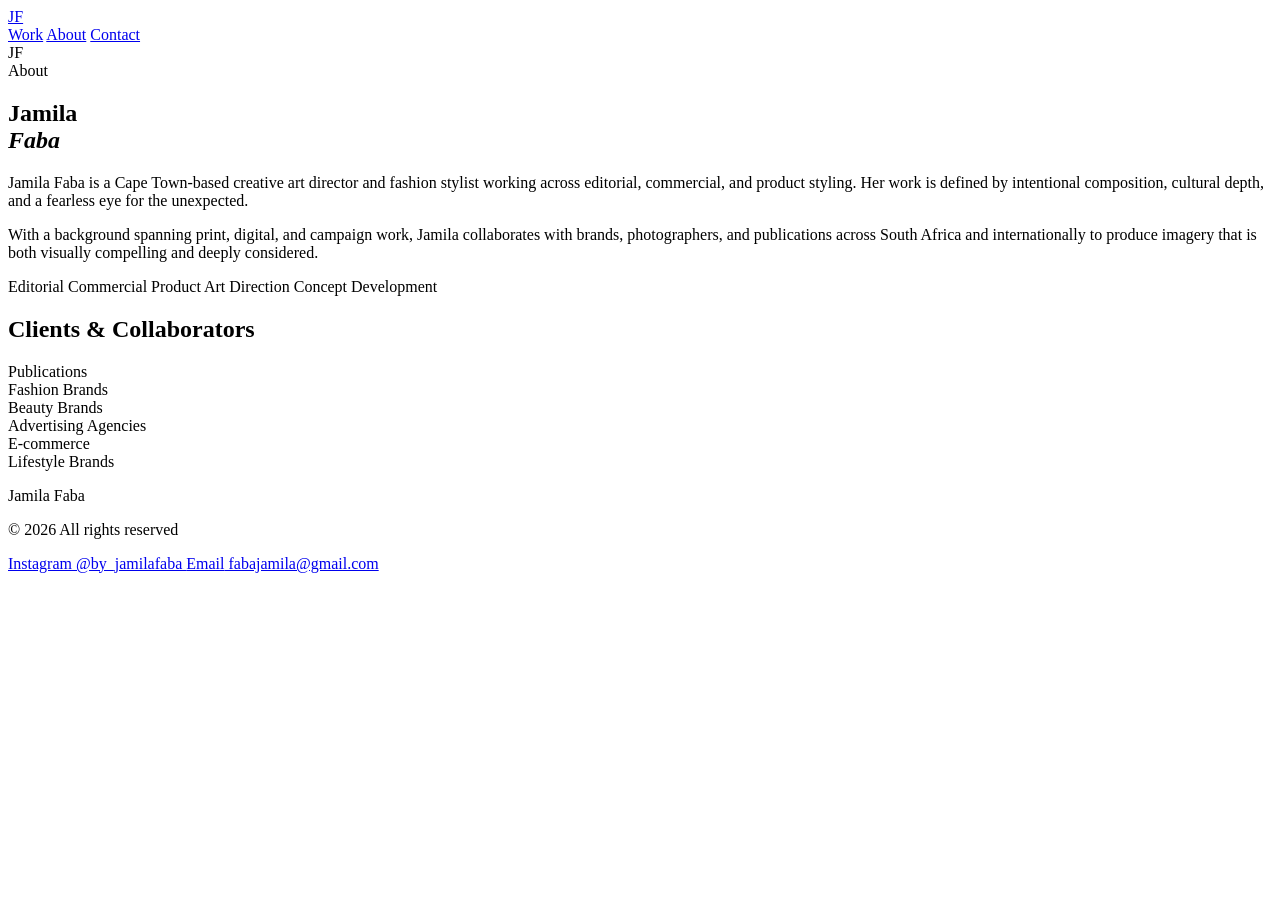
==== about.html @ a2872706 "Add files via upload" ====
<!DOCTYPE html>
<html lang="en">
<head>
  <meta charset="UTF-8">
  <meta name="viewport" content="width=device-width, initial-scale=1.0">
  <title>About — Jamila Faba</title>
  <link rel="stylesheet" href="css/style.css">
  <link rel="preconnect" href="https://fonts.googleapis.com">
  <link href="https://fonts.googleapis.com/css2?family=Cormorant+Garamond:ital,wght@0,300;0,400;1,300&family=Jost:wght@200;300;400&display=swap" rel="stylesheet">
</head>
<body class="page-loaded">

  <nav id="navbar">
    <a href="index.html" class="nav-logo">JF</a>
    <div class="nav-links">
      <a href="index.html" class="nav-link">Work</a>
      <a href="about.html" class="nav-link active">About</a>
      <a href="contact.html" class="nav-link">Contact</a>
    </div>
  </nav>

  <main class="page-main">
    <section class="about-hero">
      <div class="about-img-wrap">
        <div class="about-img-placeholder">
          <span>JF</span>
        </div>
      </div>
      <div class="about-text">
        <span class="eyebrow">About</span>
        <h1>Jamila<br><em>Faba</em></h1>
        <p class="about-bio">
          Jamila Faba is a Cape Town-based creative art director and fashion stylist working across editorial, commercial, and product styling. Her work is defined by intentional composition, cultural depth, and a fearless eye for the unexpected.
        </p>
        <p class="about-bio">
          With a background spanning print, digital, and campaign work, Jamila collaborates with brands, photographers, and publications across South Africa and internationally to produce imagery that is both visually compelling and deeply considered.
        </p>
        <div class="about-tags">
          <span>Editorial</span>
          <span>Commercial</span>
          <span>Product</span>
          <span>Art Direction</span>
          <span>Concept Development</span>
        </div>
      </div>
    </section>

    <section class="about-clients">
      <h2 class="section-label">Clients &amp; Collaborators</h2>
      <div class="clients-grid">
        <div class="client-item">Publications</div>
        <div class="client-item">Fashion Brands</div>
        <div class="client-item">Beauty Brands</div>
        <div class="client-item">Advertising Agencies</div>
        <div class="client-item">E-commerce</div>
        <div class="client-item">Lifestyle Brands</div>
      </div>
    </section>
  </main>

  <footer>
    <div class="footer-inner">
      <div class="footer-left">
        <p class="footer-name">Jamila Faba</p>
        <p class="footer-sub">© 2026 All rights reserved</p>
      </div>
      <div class="footer-right">
        <a href="https://instagram.com/by_jamilafaba" target="_blank" class="footer-link">
          <span>Instagram</span> @by_jamilafaba
        </a>
        <a href="mailto:fabajamila@gmail.com" class="footer-link">
          <span>Email</span> fabajamila@gmail.com
        </a>
      </div>
    </div>
  </footer>

  <script src="js/app.js"></script>
</body>
</html>
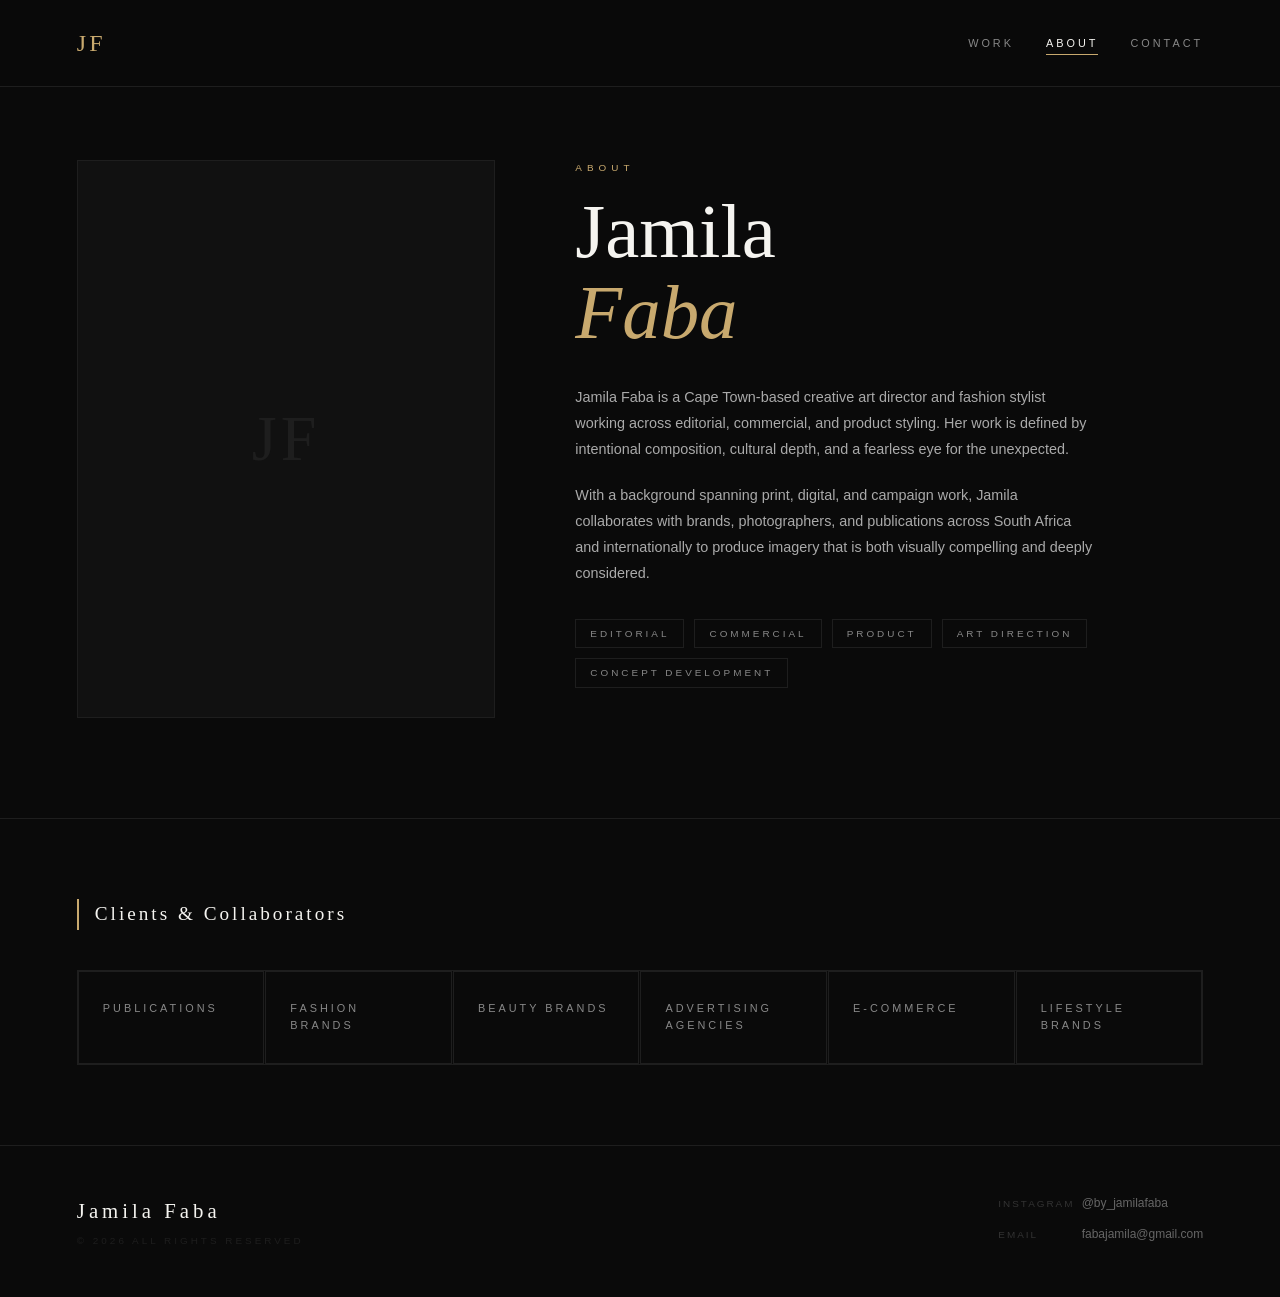
==== commit 369edf60: "Add files via upload" ====
--- a/about.html
+++ b/about.html
@@ -4,7 +4,7 @@
   <meta charset="UTF-8">
   <meta name="viewport" content="width=device-width, initial-scale=1.0">
   <title>About — Jamila Faba</title>
-  <link rel="stylesheet" href="css/style.css">
+  <link rel="stylesheet" href="style.css">
   <link rel="preconnect" href="https://fonts.googleapis.com">
   <link href="https://fonts.googleapis.com/css2?family=Cormorant+Garamond:ital,wght@0,300;0,400;1,300&family=Jost:wght@200;300;400&display=swap" rel="stylesheet">
 </head>
@@ -75,6 +75,6 @@
     </div>
   </footer>
 
-  <script src="js/app.js"></script>
+  <script src="app.js"></script>
 </body>
 </html>
--- a/style.css
+++ b/style.css
@@ -0,0 +1,664 @@
+/* ── Reset & Base ── */
+*, *::before, *::after { box-sizing: border-box; margin: 0; padding: 0; }
+
+:root {
+  --black:   #0a0a0a;
+  --white:   #f5f4f0;
+  --dim:     #888;
+  --border:  #1e1e1e;
+  --accent:  #c8a96e; /* warm gold — Jamila's world */
+  --font-display: 'Cormorant Garamond', Georgia, serif;
+  --font-body:    'Jost', 'Helvetica Neue', Arial, sans-serif;
+}
+
+html { scroll-behavior: smooth; }
+
+body {
+  background: var(--black);
+  color: var(--white);
+  font-family: var(--font-body);
+  font-weight: 300;
+  font-size: 15px;
+  line-height: 1.6;
+  overflow-x: hidden;
+}
+
+a { color: inherit; text-decoration: none; }
+button { cursor: pointer; font-family: var(--font-body); }
+img { display: block; width: 100%; }
+
+.hidden { display: none !important; }
+
+/* ── Splash ── */
+#splash {
+  position: fixed; inset: 0; z-index: 200;
+  display: flex; align-items: center; justify-content: center;
+  text-align: center;
+  transition: transform 0.9s cubic-bezier(0.76, 0, 0.24, 1);
+}
+#splash.gone { transform: translateY(-100vh); pointer-events: none; }
+
+.splash-bg {
+  position: absolute; inset: 0;
+  background:
+    linear-gradient(to bottom, rgba(10,10,10,0.55) 0%, rgba(10,10,10,0.75) 100%),
+    url('https://images.unsplash.com/photo-1509631179647-0177331693ae?auto=format&fit=crop&w=1920&q=80')
+    center center / cover no-repeat;
+}
+
+.splash-content {
+  position: relative; z-index: 1;
+  display: flex; flex-direction: column; align-items: center; gap: 16px;
+  padding: 24px;
+}
+
+.splash-eyebrow {
+  font-family: var(--font-body);
+  font-size: 0.65rem;
+  letter-spacing: 5px;
+  text-transform: uppercase;
+  color: var(--accent);
+  opacity: 0.9;
+}
+
+.splash-name {
+  font-family: var(--font-display);
+  font-size: clamp(3.5rem, 10vw, 7rem);
+  font-weight: 300;
+  letter-spacing: 6px;
+  line-height: 1;
+  text-transform: uppercase;
+}
+
+.splash-title {
+  font-size: 0.75rem;
+  letter-spacing: 4px;
+  text-transform: lowercase;
+  opacity: 0.7;
+  margin-top: -6px;
+}
+
+.enter-btn {
+  margin-top: 32px;
+  background: transparent;
+  border: 1px solid rgba(245,244,240,0.5);
+  color: var(--white);
+  padding: 13px 48px;
+  font-size: 0.7rem;
+  letter-spacing: 5px;
+  text-transform: uppercase;
+  transition: background 0.3s, color 0.3s, border-color 0.3s;
+}
+.enter-btn:hover {
+  background: var(--white);
+  color: var(--black);
+  border-color: var(--white);
+}
+
+/* ── Navbar ── */
+#navbar {
+  position: fixed; top: 0; left: 0; width: 100%;
+  display: flex; align-items: center; justify-content: space-between;
+  padding: 24px 6%;
+  background: rgba(10,10,10,0.95);
+  border-bottom: 1px solid var(--border);
+  z-index: 100;
+  backdrop-filter: blur(6px);
+}
+
+.nav-logo {
+  font-family: var(--font-display);
+  font-size: 1.5rem;
+  font-weight: 300;
+  letter-spacing: 3px;
+  color: var(--accent);
+}
+
+.nav-links {
+  display: flex; align-items: center; gap: 32px;
+}
+
+.nav-link {
+  font-size: 0.68rem;
+  letter-spacing: 3px;
+  text-transform: uppercase;
+  color: var(--dim);
+  transition: color 0.2s;
+  position: relative;
+}
+.nav-link::after {
+  content: '';
+  position: absolute; bottom: -3px; left: 0;
+  width: 0; height: 1px;
+  background: var(--accent);
+  transition: width 0.3s;
+}
+.nav-link:hover, .nav-link.active { color: var(--white); }
+.nav-link.active::after, .nav-link:hover::after { width: 100%; }
+
+.admin-trigger {
+  font-size: 0.65rem;
+  letter-spacing: 3px;
+  text-transform: uppercase;
+  color: var(--border);
+  background: none; border: none;
+  transition: color 0.2s;
+}
+.admin-trigger:hover { color: var(--dim); }
+
+/* ── Hero ── */
+#site { padding-top: 72px; }
+
+.hero {
+  min-height: 60vh;
+  display: flex; flex-direction: column;
+  justify-content: flex-end;
+  padding: 6% 6% 48px;
+  border-bottom: 1px solid var(--border);
+  position: relative;
+}
+
+.hero-eyebrow {
+  display: block;
+  font-size: 0.65rem;
+  letter-spacing: 5px;
+  text-transform: uppercase;
+  color: var(--accent);
+  margin-bottom: 16px;
+}
+
+.hero-headline {
+  font-family: var(--font-display);
+  font-size: clamp(3.5rem, 8vw, 6.5rem);
+  font-weight: 300;
+  line-height: 1.05;
+  letter-spacing: 2px;
+}
+.hero-headline em {
+  font-style: italic;
+  color: var(--accent);
+}
+
+.hero-scroll-hint {
+  position: absolute; bottom: 48px; right: 6%;
+  font-size: 0.65rem;
+  letter-spacing: 4px;
+  color: var(--dim);
+  text-transform: uppercase;
+  writing-mode: vertical-rl;
+  animation: nudge 2s ease-in-out infinite;
+}
+@keyframes nudge {
+  0%, 100% { transform: translateY(0); }
+  50% { transform: translateY(6px); }
+}
+
+/* ── Filter Bar ── */
+.filter-bar {
+  display: flex; align-items: center; gap: 0;
+  padding: 0 6%;
+  border-bottom: 1px solid var(--border);
+  overflow-x: auto;
+}
+
+.filter-btn {
+  background: none; border: none;
+  color: var(--dim);
+  font-size: 0.68rem;
+  letter-spacing: 3px;
+  text-transform: uppercase;
+  padding: 20px 24px;
+  border-bottom: 2px solid transparent;
+  transition: color 0.2s, border-color 0.2s;
+  white-space: nowrap;
+}
+.filter-btn:hover { color: var(--white); }
+.filter-btn.active {
+  color: var(--white);
+  border-bottom-color: var(--accent);
+}
+
+.upload-btn {
+  margin-left: auto;
+  background: none;
+  border: 1px solid var(--border);
+  color: var(--dim);
+  font-size: 0.65rem;
+  letter-spacing: 3px;
+  text-transform: uppercase;
+  padding: 8px 18px;
+  transition: all 0.2s;
+}
+.upload-btn:hover {
+  border-color: var(--white);
+  color: var(--white);
+}
+
+/* ── Gallery ── */
+.gallery {
+  padding: 48px 6% 80px;
+  columns: 3 320px;
+  column-gap: 20px;
+}
+
+.gallery-item {
+  break-inside: avoid;
+  margin-bottom: 20px;
+  position: relative;
+  border: 1px solid var(--border);
+  overflow: hidden;
+  cursor: pointer;
+}
+.gallery-item img {
+  display: block; width: 100%;
+  transition: transform 0.6s cubic-bezier(0.25, 0.46, 0.45, 0.94);
+}
+.gallery-item:hover img { transform: scale(1.03); }
+
+.gallery-item-overlay {
+  position: absolute; inset: 0;
+  background: linear-gradient(to top, rgba(10,10,10,0.7) 0%, transparent 50%);
+  opacity: 0;
+  transition: opacity 0.3s;
+  display: flex; flex-direction: column;
+  justify-content: flex-end;
+  padding: 16px;
+}
+.gallery-item:hover .gallery-item-overlay { opacity: 1; }
+
+.gallery-item-caption {
+  font-size: 0.65rem;
+  letter-spacing: 2px;
+  text-transform: uppercase;
+  color: var(--white);
+}
+.gallery-item-cat {
+  font-size: 0.6rem;
+  letter-spacing: 2px;
+  color: var(--accent);
+  text-transform: uppercase;
+  margin-top: 4px;
+}
+
+.item-delete {
+  position: absolute; top: 10px; right: 10px;
+  background: rgba(10,10,10,0.85);
+  border: 1px solid var(--dim);
+  color: var(--white);
+  width: 28px; height: 28px;
+  display: none; align-items: center; justify-content: center;
+  font-size: 0.9rem;
+  z-index: 2;
+}
+body.admin .item-delete { display: flex; }
+.item-delete:hover { background: #c00; border-color: #c00; }
+
+/* Empty state */
+.empty-state {
+  grid-column: 1/-1;
+  padding: 100px 0;
+  text-align: center;
+  color: var(--dim);
+}
+.empty-state p {
+  font-size: 0.8rem;
+  letter-spacing: 3px;
+  text-transform: uppercase;
+  margin-bottom: 12px;
+}
+.empty-state small {
+  font-size: 0.65rem;
+  letter-spacing: 2px;
+  color: var(--border);
+}
+
+/* ── Modal ── */
+.modal-overlay {
+  position: fixed; inset: 0;
+  background: rgba(10,10,10,0.92);
+  z-index: 500;
+  display: flex; align-items: center; justify-content: center;
+  backdrop-filter: blur(4px);
+}
+
+.modal {
+  background: var(--black);
+  border: 1px solid #2a2a2a;
+  padding: 44px;
+  width: 90%; max-width: 440px;
+  position: relative;
+}
+
+.modal h3 {
+  font-family: var(--font-display);
+  font-size: 1.4rem;
+  font-weight: 300;
+  letter-spacing: 2px;
+  margin-bottom: 28px;
+}
+
+.modal-close {
+  position: absolute; top: 16px; right: 20px;
+  background: none; border: none;
+  color: var(--dim); font-size: 1.6rem;
+  line-height: 1; transition: color 0.2s;
+}
+.modal-close:hover { color: var(--white); }
+
+.field { margin-bottom: 20px; }
+.field label {
+  display: block;
+  font-size: 0.62rem;
+  letter-spacing: 3px;
+  text-transform: uppercase;
+  color: var(--dim);
+  margin-bottom: 8px;
+}
+.field select,
+.field input[type="text"],
+.field input[type="file"] {
+  width: 100%;
+  background: #111;
+  border: 1px solid #2a2a2a;
+  color: var(--white);
+  padding: 10px 12px;
+  font-family: var(--font-body);
+  font-size: 0.82rem;
+  outline: none;
+  transition: border-color 0.2s;
+}
+.field select:focus,
+.field input:focus { border-color: var(--accent); }
+.field select option { background: #111; }
+
+.submit-btn {
+  width: 100%;
+  background: var(--white);
+  color: var(--black);
+  border: none;
+  padding: 14px;
+  font-size: 0.7rem;
+  letter-spacing: 4px;
+  text-transform: uppercase;
+  margin-top: 8px;
+  transition: opacity 0.2s;
+}
+.submit-btn:hover { opacity: 0.85; }
+.submit-btn:disabled { opacity: 0.4; cursor: not-allowed; }
+
+/* ── Lightbox ── */
+.lightbox {
+  position: fixed; inset: 0;
+  background: rgba(10,10,10,0.97);
+  z-index: 600;
+  display: flex; align-items: center; justify-content: center;
+  gap: 24px;
+}
+
+.lb-img-wrap {
+  max-width: 80vw; max-height: 88vh;
+  display: flex; flex-direction: column; align-items: center; gap: 12px;
+}
+.lb-img-wrap img {
+  max-width: 80vw; max-height: 80vh;
+  width: auto; height: auto;
+  object-fit: contain;
+  border: 1px solid var(--border);
+}
+
+.lb-caption {
+  font-size: 0.65rem;
+  letter-spacing: 3px;
+  text-transform: uppercase;
+  color: var(--dim);
+}
+
+.lb-close {
+  position: absolute; top: 24px; right: 32px;
+  background: none; border: none;
+  color: var(--dim); font-size: 2rem;
+  transition: color 0.2s;
+}
+.lb-close:hover { color: var(--white); }
+
+.lb-prev, .lb-next {
+  background: none; border: none;
+  color: var(--dim); font-size: 3rem;
+  padding: 16px;
+  transition: color 0.2s;
+  user-select: none;
+}
+.lb-prev:hover, .lb-next:hover { color: var(--white); }
+
+/* ── Admin bar ── */
+.admin-bar {
+  position: fixed; bottom: 0; left: 0; width: 100%;
+  background: #0d1a0d;
+  color: #4caf50;
+  text-align: center;
+  font-size: 0.62rem;
+  letter-spacing: 3px;
+  text-transform: uppercase;
+  padding: 8px;
+  z-index: 400;
+}
+.admin-bar button {
+  background: none; border: 1px solid #4caf50;
+  color: #4caf50; font-size: 0.6rem;
+  letter-spacing: 2px; text-transform: uppercase;
+  padding: 2px 10px; margin-left: 8px;
+  cursor: pointer;
+}
+
+/* ── About page ── */
+.page-main { padding-top: 80px; }
+
+.about-hero {
+  display: grid;
+  grid-template-columns: 1fr 1.5fr;
+  gap: 80px;
+  padding: 80px 6% 100px;
+  border-bottom: 1px solid var(--border);
+  align-items: start;
+}
+
+.about-img-placeholder {
+  aspect-ratio: 3/4;
+  background: #111;
+  border: 1px solid var(--border);
+  display: flex; align-items: center; justify-content: center;
+}
+.about-img-placeholder span {
+  font-family: var(--font-display);
+  font-size: 4rem;
+  color: var(--border);
+  letter-spacing: 4px;
+}
+
+.eyebrow {
+  display: block;
+  font-size: 0.62rem;
+  letter-spacing: 5px;
+  text-transform: uppercase;
+  color: var(--accent);
+  margin-bottom: 16px;
+}
+
+.about-text h1 {
+  font-family: var(--font-display);
+  font-size: clamp(3rem, 6vw, 5rem);
+  font-weight: 300;
+  line-height: 1.05;
+  margin-bottom: 32px;
+}
+.about-text h1 em { font-style: italic; color: var(--accent); }
+
+.about-bio {
+  color: #aaa;
+  font-size: 0.9rem;
+  line-height: 1.8;
+  margin-bottom: 20px;
+  max-width: 520px;
+}
+
+.about-tags {
+  display: flex; flex-wrap: wrap; gap: 10px;
+  margin-top: 32px;
+}
+.about-tags span {
+  border: 1px solid var(--border);
+  color: var(--dim);
+  font-size: 0.62rem;
+  letter-spacing: 3px;
+  text-transform: uppercase;
+  padding: 6px 14px;
+}
+
+.about-clients {
+  padding: 80px 6%;
+}
+.section-label {
+  font-family: var(--font-display);
+  font-size: 1.2rem;
+  font-weight: 300;
+  letter-spacing: 3px;
+  margin-bottom: 40px;
+  border-left: 2px solid var(--accent);
+  padding-left: 16px;
+}
+
+.clients-grid {
+  display: grid;
+  grid-template-columns: repeat(auto-fill, minmax(180px, 1fr));
+  gap: 1px;
+  border: 1px solid var(--border);
+}
+.client-item {
+  padding: 28px 24px;
+  border: 1px solid var(--border);
+  font-size: 0.68rem;
+  letter-spacing: 3px;
+  text-transform: uppercase;
+  color: var(--dim);
+  transition: color 0.2s, background 0.2s;
+}
+.client-item:hover { color: var(--white); background: #111; }
+
+/* ── Contact page ── */
+.contact-section {
+  display: grid;
+  grid-template-columns: 1fr 1fr;
+  gap: 80px;
+  padding: 100px 6%;
+  min-height: calc(100vh - 72px);
+  align-items: center;
+}
+
+.contact-left h1 {
+  font-family: var(--font-display);
+  font-size: clamp(3rem, 6vw, 5rem);
+  font-weight: 300;
+  line-height: 1.05;
+  margin-bottom: 24px;
+}
+.contact-left h1 em { font-style: italic; color: var(--accent); }
+
+.contact-intro {
+  color: #999;
+  font-size: 0.85rem;
+  line-height: 1.8;
+  max-width: 400px;
+}
+
+.contact-block {
+  margin-bottom: 36px;
+}
+.contact-label {
+  display: block;
+  font-size: 0.62rem;
+  letter-spacing: 4px;
+  text-transform: uppercase;
+  color: var(--accent);
+  margin-bottom: 8px;
+}
+.contact-value {
+  font-family: var(--font-display);
+  font-size: 1.4rem;
+  font-weight: 300;
+  color: var(--white);
+  transition: color 0.2s;
+}
+a.contact-value:hover { color: var(--accent); }
+.contact-value small {
+  display: block;
+  font-family: var(--font-body);
+  font-size: 0.72rem;
+  color: var(--dim);
+  margin-top: 4px;
+  letter-spacing: 2px;
+}
+
+/* ── Footer ── */
+footer {
+  border-top: 1px solid var(--border);
+  padding: 48px 6%;
+}
+
+.footer-inner {
+  display: flex;
+  justify-content: space-between;
+  align-items: flex-start;
+  flex-wrap: wrap;
+  gap: 32px;
+  max-width: 1400px;
+  margin: 0 auto;
+}
+
+.footer-name {
+  font-family: var(--font-display);
+  font-size: 1.3rem;
+  font-weight: 300;
+  letter-spacing: 4px;
+  margin-bottom: 6px;
+}
+.footer-sub {
+  font-size: 0.62rem;
+  letter-spacing: 3px;
+  color: var(--border);
+  text-transform: uppercase;
+}
+
+.footer-right {
+  display: flex; flex-direction: column; gap: 12px;
+}
+.footer-link {
+  font-size: 0.75rem;
+  color: #666;
+  transition: color 0.2s;
+}
+.footer-link:hover { color: var(--white); }
+.footer-link span {
+  color: #333;
+  display: inline-block;
+  width: 80px;
+  font-size: 0.62rem;
+  letter-spacing: 2px;
+  text-transform: uppercase;
+}
+
+/* ── Responsive ── */
+@media (max-width: 768px) {
+  #navbar { padding: 18px 5%; }
+  .nav-links { gap: 18px; }
+  .hero { padding: 5% 5% 40px; }
+  .gallery { columns: 2 150px; padding: 32px 5% 60px; }
+  .about-hero { grid-template-columns: 1fr; gap: 40px; padding: 60px 5%; }
+  .contact-section { grid-template-columns: 1fr; padding: 60px 5%; }
+  footer { padding: 40px 5%; }
+}
+
+@media (max-width: 480px) {
+  .nav-links { gap: 12px; }
+  .gallery { columns: 1; }
+  .hero-headline { font-size: 2.8rem; }
+}
